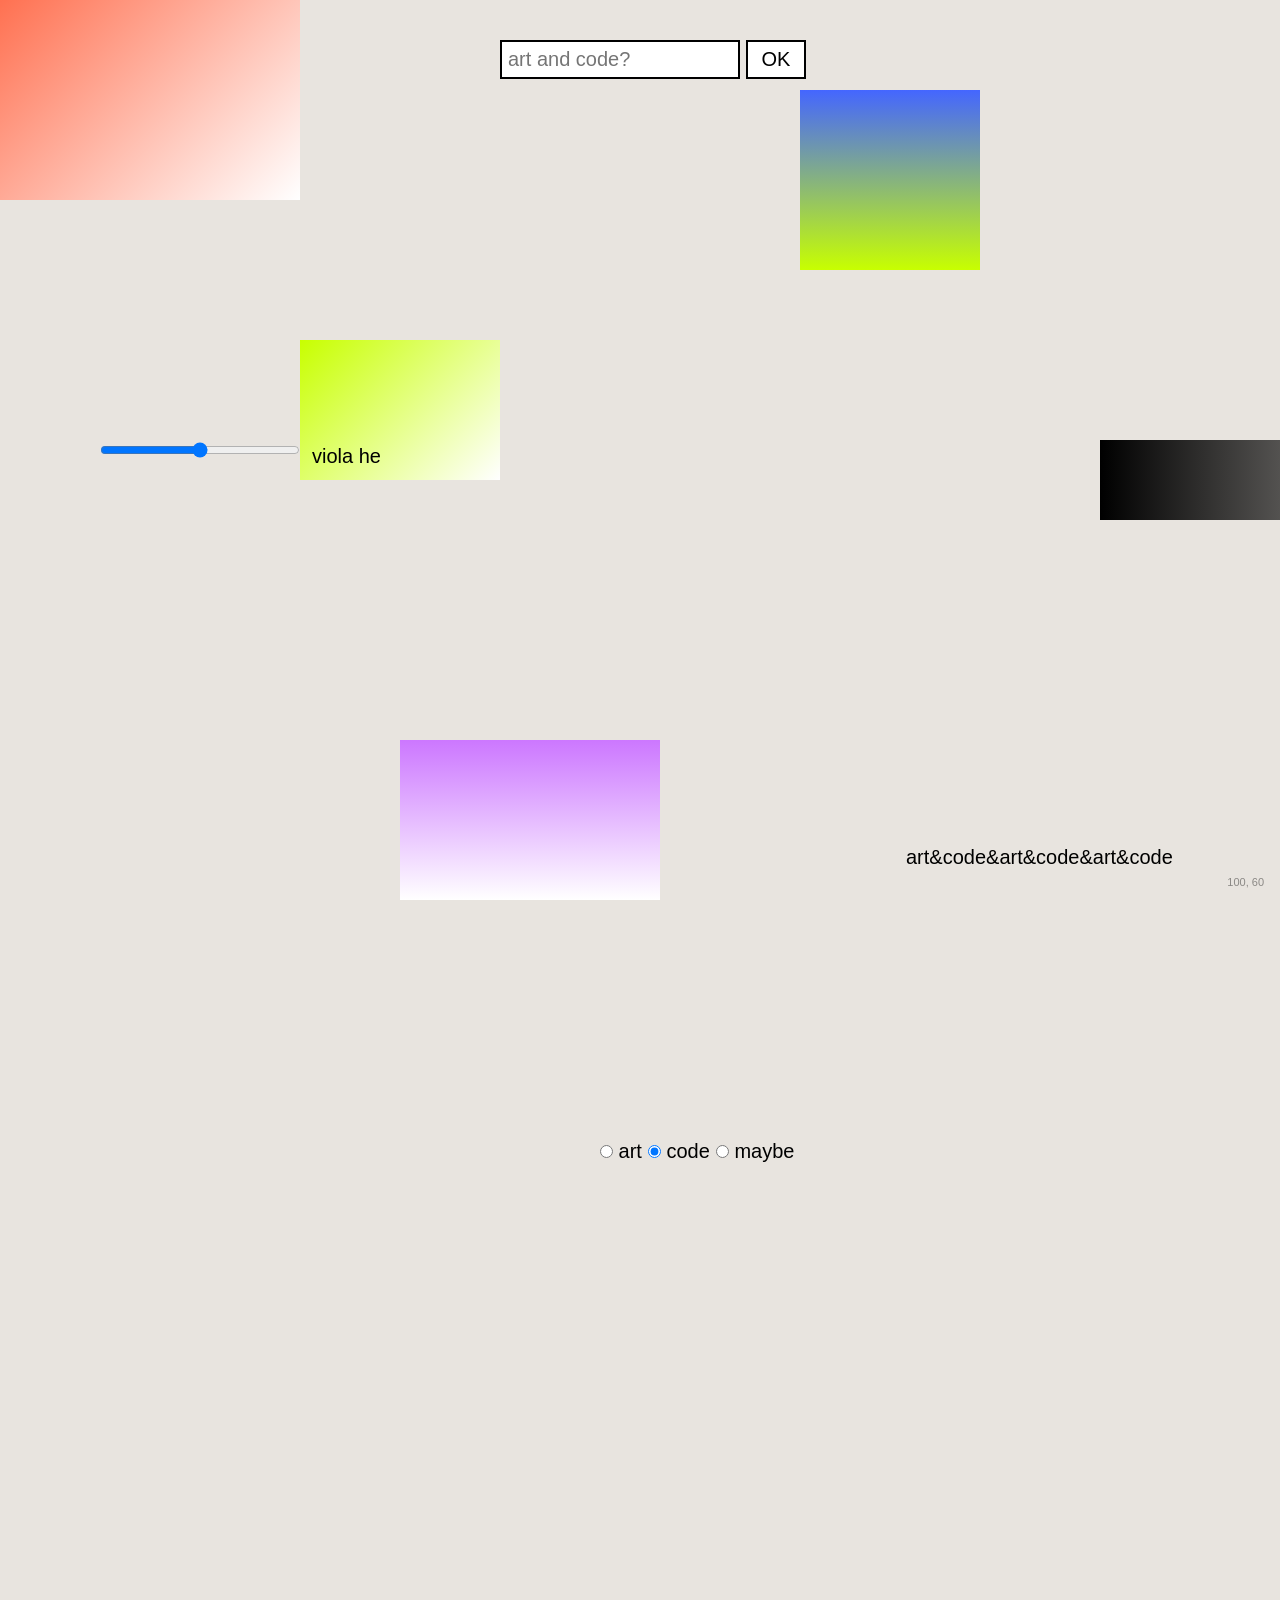
==== index.html @ 9f262c6f "init" ====
<!DOCTYPE html>
<html lang="en">

<head>
    <meta charset="UTF-8">
    <meta name="viewport" content="width=device-width, initial-scale=1.0">
    <title>Y12 Art &amp; Code</title>
    <link rel="stylesheet" href="style/shared.css">
    <link rel="stylesheet" href="style/styles.css">
</head>

<body>

    <div id="coords">0, 0</div>
    <div id="canvas">
        <div id="block-1"></div>
        <div id="block-2"></div>
        <div id="block-3"></div>
        <div id="block-4"></div>
        <div id="block-5"></div>
        <div id="block-6"></div>
        <div id="block-7"></div>

        <form id="form-search" onsubmit="return false">
            <input type="text" placeholder="art and code?">
            <button>OK</button>
        </form>
        <form id="form-select" onsubmit="return false">
            <select>
                <option>art</option>
                <option>code</option>
                <option>both</option>
                <option>neither</option>
                <option>???</option>
            </select>
        </form>

        <div id="slider">
            <input type="range" min="0" max="100" value="50">
        </div>

        <div id="checkboxes">
            <label><input type="checkbox"> art &amp; code</label>
            <label><input type="checkbox" checked> art &amp; code</label>
            <label><input type="checkbox"> art &amp; code</label>
        </div>

        <div id="radios">
            <label><input type="radio" name="r1"> art</label>
            <label><input type="radio" name="r1" checked> code</label>
            <label><input type="radio" name="r1"> maybe</label>
        </div>

        <form id="form-note" onsubmit="return false">
            <textarea placeholder="leave a message"></textarea>
        </form>

        <button id="btn-ok">OK (red)</button>

        <div id="quote">
            <input type="text" value="art&code&art&code&art&code" readonly>
        </div>

    </div>

    <script src="script.js"></script>

</body>

</html>
---- style/shared.css ----
#backlink {
    background-color: yellowgreen;
}
---- style/styles.css ----
*,
*::before,
*::after {
    margin: 0;
    padding: 0;
    box-sizing: border-box;
}

:root {
    --bg: #e8e4df;
    --fg: #000000;
    --canvas-w: 4000;
    --canvas-h: 3000;
}

html,
body {
    height: 100%;
    overflow: hidden;
    background: var(--bg);
    color: var(--fg);
    font-family: Arial, Helvetica, sans-serif;
    font-size: 20px;
    cursor: grab;
}

body:active {
    cursor: grabbing;
}

#canvas {
    position: absolute;
    width: calc(var(--canvas-w) * 1px);
    height: calc(var(--canvas-h) * 1px);
    will-change: transform;
}

.plot {
    position: absolute;
    width: 200px;
    height: 140px;
    display: flex;
    align-items: flex-end;
    padding: 12px;
    cursor: grab;
    transition: box-shadow 0.2s;
}

.plot .resize-handle {
    position: absolute;
    right: 0;
    bottom: 0;
    width: 14px;
    height: 14px;
    cursor: nwse-resize;
}

.plot:active {
    cursor: grabbing;
}

.plot:hover {
    box-shadow: 0 0 70px var(--accent, #ccc);
}

.plot a {
    color: var(--fg);
    text-decoration: none;
}

#coords {
    position: fixed;
    bottom: 12px;
    right: 16px;
    font-size: 11px;
    opacity: 0.4;
    z-index: 1000;
    font-variant-numeric: tabular-nums;
}

#block-1 {
    position: absolute;
    left: 80px;
    top: 60px;
    width: 320px;
    height: 200px;
    background: linear-gradient(135deg, #ff6b4a, #fff);
}

#block-2 {
    position: absolute;
    left: 900px;
    top: 150px;
    width: 180px;
    height: 180px;
    background: linear-gradient(to bottom, #4466ff, #c8ff00);
}

#block-3 {
    position: absolute;
    left: 1600px;
    top: 80px;
    width: 400px;
    height: 140px;
    background: linear-gradient(to right, #e8e4df, #ff99cc, #e8e4df);
}

#block-4 {
    position: absolute;
    left: 2600px;
    top: 1100px;
    width: 160px;
    height: 400px;
    background: linear-gradient(to bottom, #c8ff00, transparent);
}

#block-5 {
    position: absolute;
    left: 500px;
    top: 800px;
    width: 260px;
    height: 160px;
    background: linear-gradient(180deg, #cc77ff, #fff);
}

#block-6 {
    position: absolute;
    left: 3000px;
    top: 200px;
    width: 300px;
    height: 300px;
    background: linear-gradient(to bottom right, #fae9e9, #4466ff);
}

#block-7 {
    position: absolute;
    left: 1200px;
    top: 500px;
    width: 500px;
    height: 80px;
    background: linear-gradient(to right, #000, #e8e4df);
}

#form-search {
    position: absolute;
    left: 600px;
    top: 100px;
}

#form-search input {
    width: 240px;
    padding: 6px;
    font: inherit;
    border: 2px solid #000;
}

#form-search button {
    padding: 6px 14px;
    font: inherit;
    border: 2px solid #000;
    background: #fff;
    cursor: pointer;
}

#form-select {
    position: absolute;
    left: 1400px;
    top: 400px;
}

#form-select select {
    padding: 6px;
    font: inherit;
    border: 2px solid #000;
    background: #fff;
}

#slider {
    position: absolute;
    left: 200px;
    top: 500px;
}

#slider input {
    width: 200px;
}

#checkboxes {
    position: absolute;
    left: 2800px;
    top: 800px;
    display: flex;
    flex-direction: column;
    gap: 6px;
}

#checkboxes label {
    cursor: pointer;
}

#radios {
    position: absolute;
    left: 700px;
    top: 1200px;
    display: flex;
    gap: 6px;
}

#radios label {
    cursor: pointer;
}

#form-note {
    position: absolute;
    left: 2000px;
    top: 1000px;
}

#form-note textarea {
    width: 220px;
    height: 80px;
    padding: 6px;
    font: inherit;
    border: 2px solid #000;
    resize: none;
}

#btn-ok {
    position: absolute;
    left: 3000px;
    top: 1100px;
    padding: 8px 16px;
    font: inherit;
    border: 2px solid #000;
    background: #ff0000;
    cursor: pointer;
}

#quote {
    position: absolute;
    left: 1000px;
    top: 900px;
}

#quote input {
    width: 420px;
    padding: 6px;
    font: inherit;
    border: none;
    background: transparent;
}
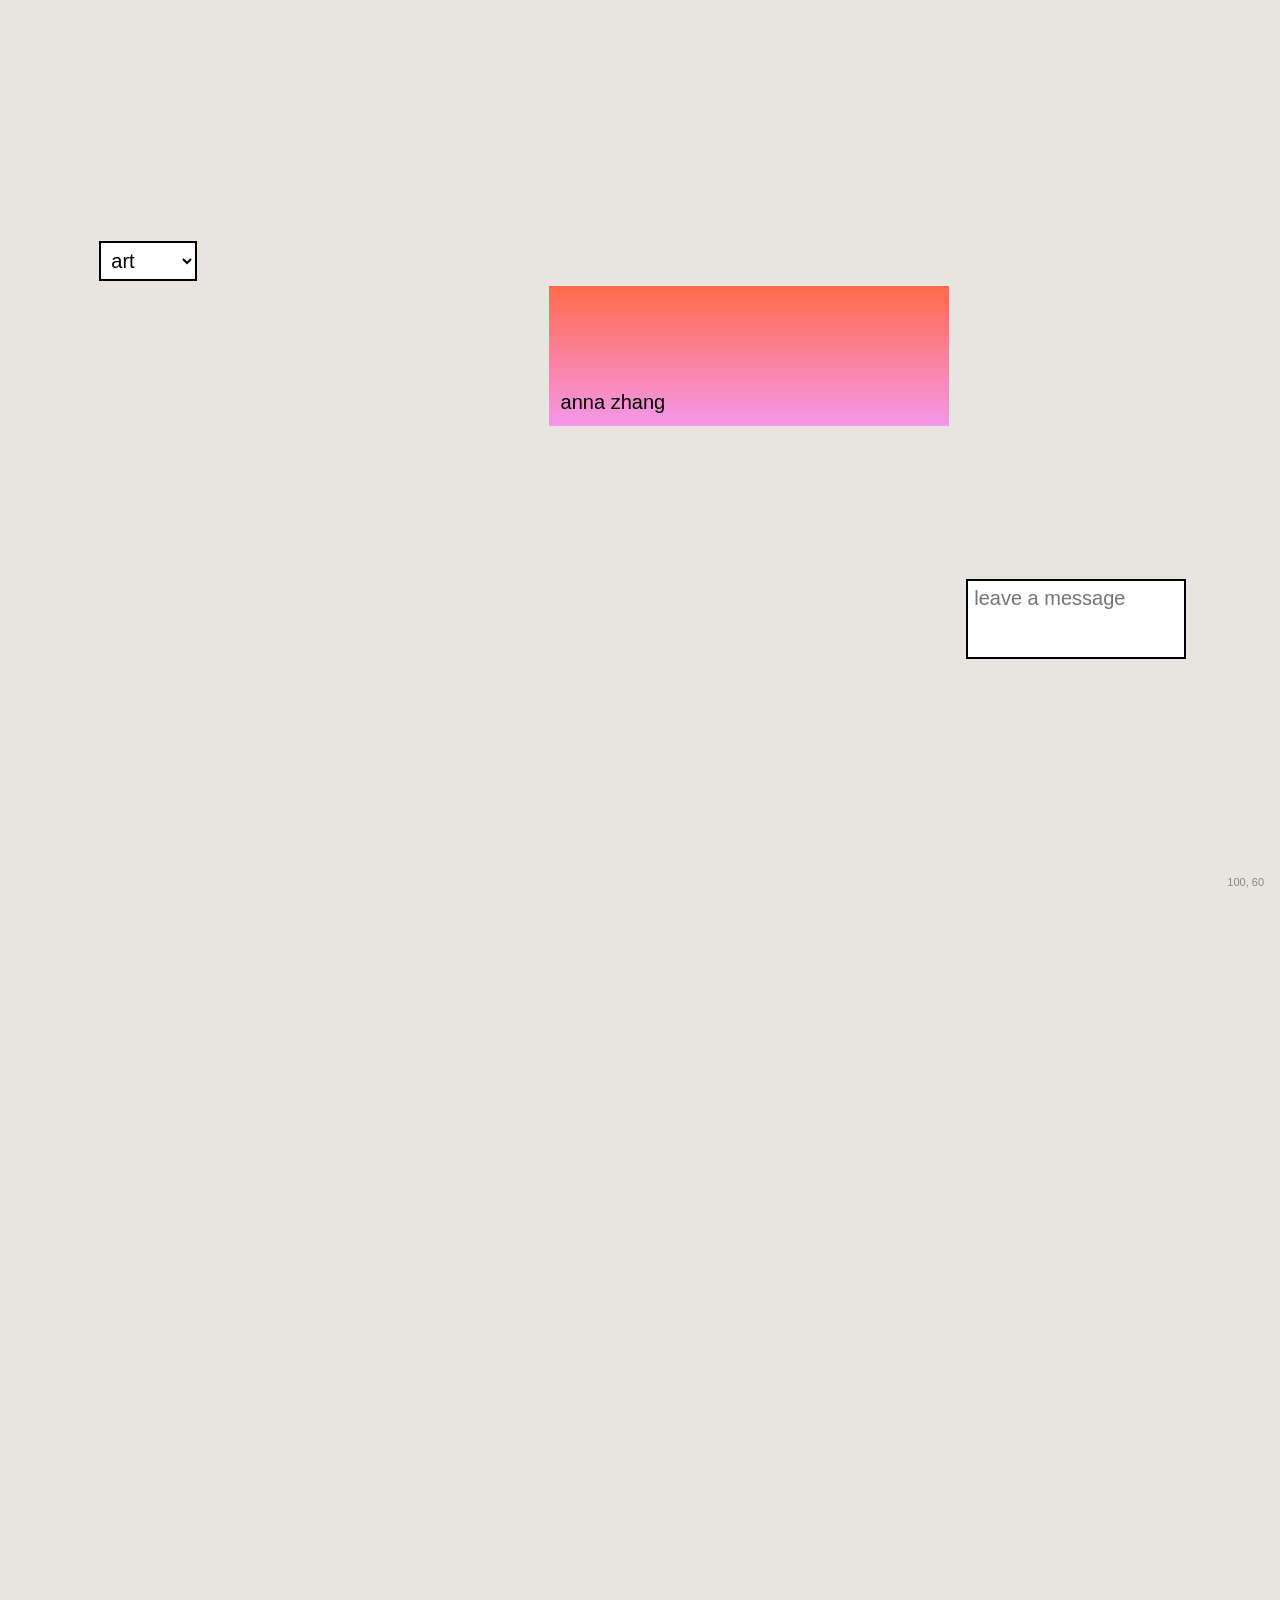
==== commit 1eb883fd: "add scattered class, random positions" ====
--- a/index.html
+++ b/index.html
@@ -13,19 +13,18 @@
 
     <div id="coords">0, 0</div>
     <div id="canvas">
-        <div id="block-1"></div>
+        <!-- <div id="block-1"></div>
         <div id="block-2"></div>
         <div id="block-3"></div>
         <div id="block-4"></div>
         <div id="block-5"></div>
         <div id="block-6"></div>
-        <div id="block-7"></div>
-
-        <form id="form-search" onsubmit="return false">
+        <div id="block-7"></div> -->
+        <form class="scattered" id="form-search" onsubmit="return false">
             <input type="text" placeholder="art and code?">
             <button>OK</button>
         </form>
-        <form id="form-select" onsubmit="return false">
+        <form class="scattered" id="form-select" onsubmit="return false">
             <select>
                 <option>art</option>
                 <option>code</option>
@@ -35,29 +34,29 @@
             </select>
         </form>
 
-        <div id="slider">
+        <div class="scattered" id="slider">
             <input type="range" min="0" max="100" value="50">
         </div>
 
-        <div id="checkboxes">
+        <div class="scattered" id="checkboxes">
             <label><input type="checkbox"> art &amp; code</label>
             <label><input type="checkbox" checked> art &amp; code</label>
             <label><input type="checkbox"> art &amp; code</label>
         </div>
 
-        <div id="radios">
+        <div class="scattered" id="radios">
             <label><input type="radio" name="r1"> art</label>
             <label><input type="radio" name="r1" checked> code</label>
             <label><input type="radio" name="r1"> maybe</label>
         </div>
 
-        <form id="form-note" onsubmit="return false">
+        <form class="scattered" id="form-note" onsubmit="return false">
             <textarea placeholder="leave a message"></textarea>
         </form>
 
-        <button id="btn-ok">OK (red)</button>
+        <button class="scattered" id="btn-ok">OK (red)</button>
 
-        <div id="quote">
+        <div class="scattered" id="quote">
             <input type="text" value="art&code&art&code&art&code" readonly>
         </div>
 
--- a/style/styles.css
+++ b/style/styles.css
@@ -37,8 +37,6 @@
 
 .plot {
     position: absolute;
-    width: 200px;
-    height: 140px;
     display: flex;
     align-items: flex-end;
     padding: 12px;
@@ -78,74 +76,10 @@
     font-variant-numeric: tabular-nums;
 }
 
-#block-1 {
+.scattered {
     position: absolute;
-    left: 80px;
-    top: 60px;
-    width: 320px;
-    height: 200px;
-    background: linear-gradient(135deg, #ff6b4a, #fff);
 }
 
-#block-2 {
-    position: absolute;
-    left: 900px;
-    top: 150px;
-    width: 180px;
-    height: 180px;
-    background: linear-gradient(to bottom, #4466ff, #c8ff00);
-}
-
-#block-3 {
-    position: absolute;
-    left: 1600px;
-    top: 80px;
-    width: 400px;
-    height: 140px;
-    background: linear-gradient(to right, #e8e4df, #ff99cc, #e8e4df);
-}
-
-#block-4 {
-    position: absolute;
-    left: 2600px;
-    top: 1100px;
-    width: 160px;
-    height: 400px;
-    background: linear-gradient(to bottom, #c8ff00, transparent);
-}
-
-#block-5 {
-    position: absolute;
-    left: 500px;
-    top: 800px;
-    width: 260px;
-    height: 160px;
-    background: linear-gradient(180deg, #cc77ff, #fff);
-}
-
-#block-6 {
-    position: absolute;
-    left: 3000px;
-    top: 200px;
-    width: 300px;
-    height: 300px;
-    background: linear-gradient(to bottom right, #fae9e9, #4466ff);
-}
-
-#block-7 {
-    position: absolute;
-    left: 1200px;
-    top: 500px;
-    width: 500px;
-    height: 80px;
-    background: linear-gradient(to right, #000, #e8e4df);
-}
-
-#form-search {
-    position: absolute;
-    left: 600px;
-    top: 100px;
-}
 
 #form-search input {
     width: 240px;
@@ -162,12 +96,6 @@
     cursor: pointer;
 }
 
-#form-select {
-    position: absolute;
-    left: 1400px;
-    top: 400px;
-}
-
 #form-select select {
     padding: 6px;
     font: inherit;
@@ -175,20 +103,11 @@
     background: #fff;
 }
 
-#slider {
-    position: absolute;
-    left: 200px;
-    top: 500px;
-}
-
 #slider input {
     width: 200px;
 }
 
 #checkboxes {
-    position: absolute;
-    left: 2800px;
-    top: 800px;
     display: flex;
     flex-direction: column;
     gap: 6px;
@@ -199,21 +118,12 @@
 }
 
 #radios {
-    position: absolute;
-    left: 700px;
-    top: 1200px;
     display: flex;
     gap: 6px;
 }
 
 #radios label {
     cursor: pointer;
-}
-
-#form-note {
-    position: absolute;
-    left: 2000px;
-    top: 1000px;
 }
 
 #form-note textarea {
@@ -226,20 +136,11 @@
 }
 
 #btn-ok {
-    position: absolute;
-    left: 3000px;
-    top: 1100px;
     padding: 8px 16px;
     font: inherit;
     border: 2px solid #000;
     background: #ff0000;
     cursor: pointer;
-}
-
-#quote {
-    position: absolute;
-    left: 1000px;
-    top: 900px;
 }
 
 #quote input {
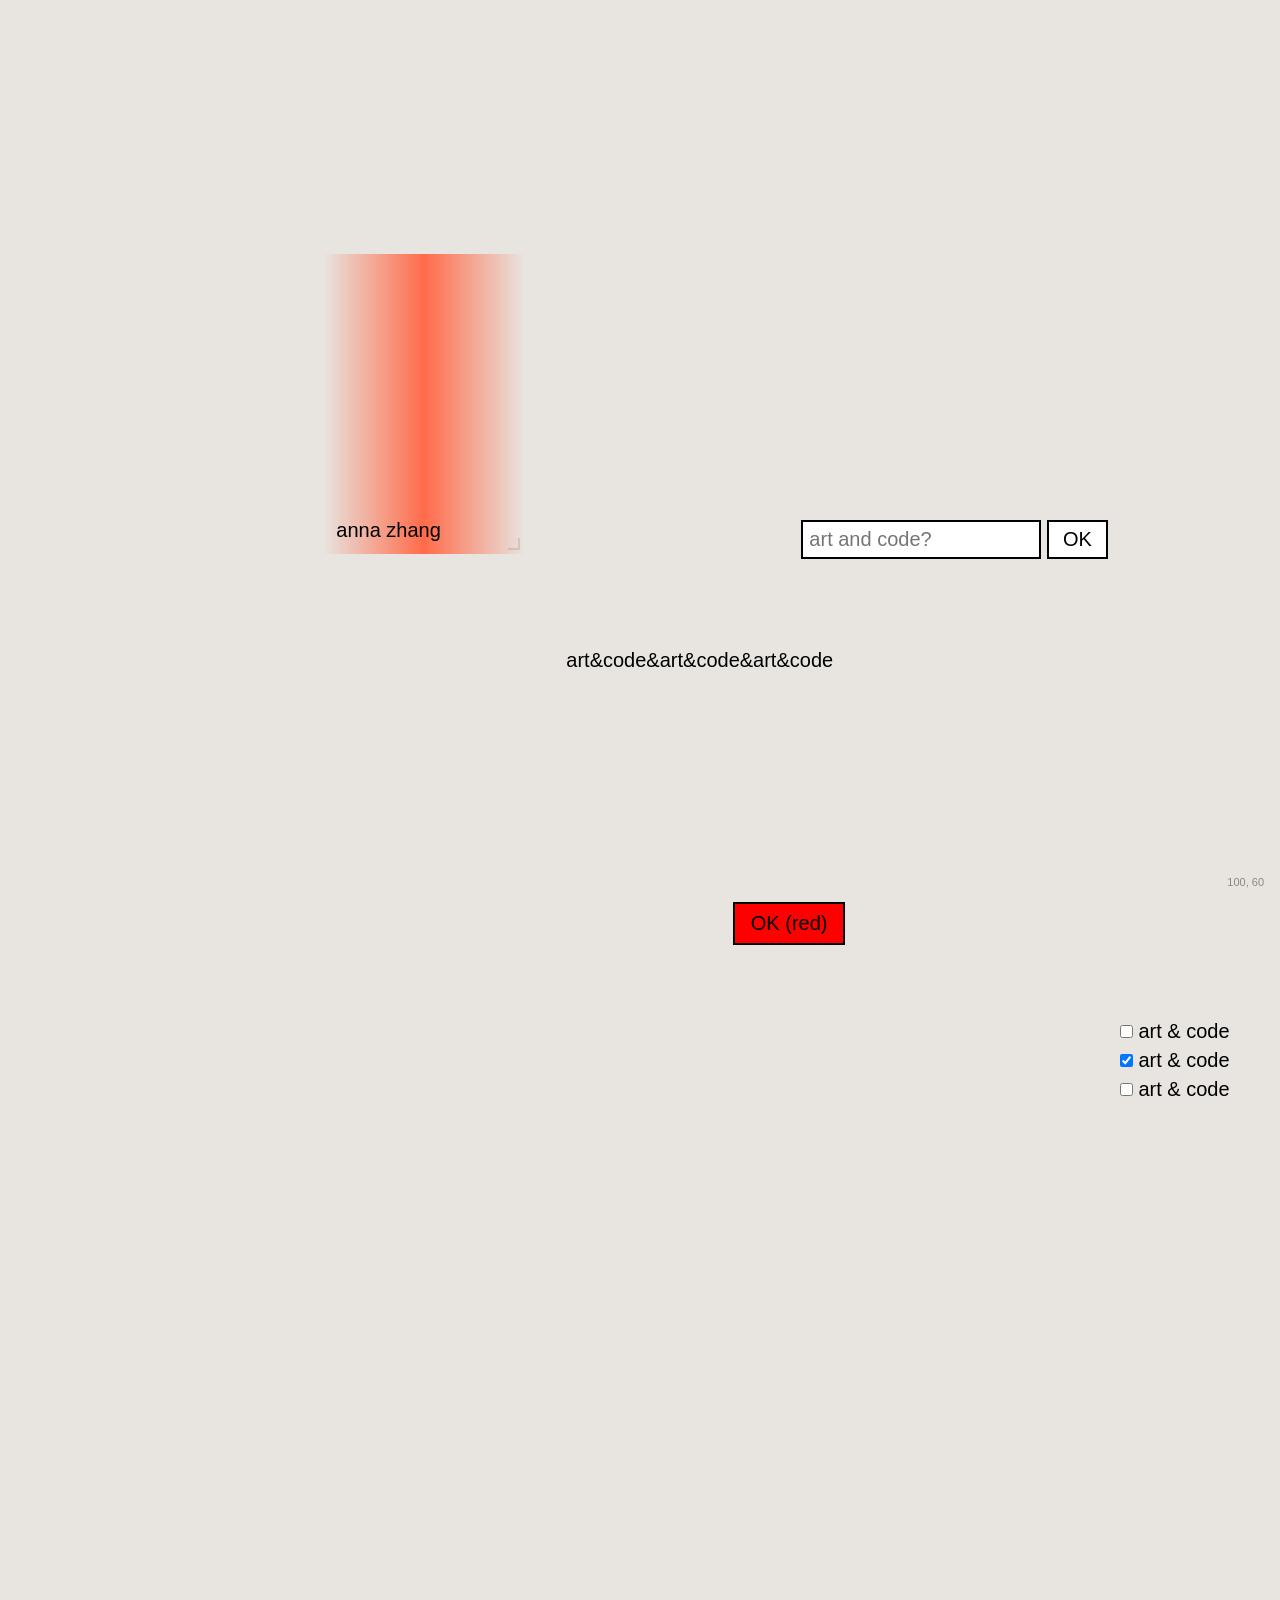
==== commit 34fa120a: "fix resize handle + input" ====
--- a/index.html
+++ b/index.html
@@ -57,7 +57,7 @@
         <button class="scattered" id="btn-ok">OK (red)</button>
 
         <div class="scattered" id="quote">
-            <input type="text" value="art&code&art&code&art&code" readonly>
+            <input type="text" value="art&code&art&code&art&code">
         </div>
 
     </div>
--- a/style/styles.css
+++ b/style/styles.css
@@ -28,6 +28,13 @@
     cursor: grabbing;
 }
 
+body.is-dragging,
+body.is-dragging * {
+    user-select: none;
+    -webkit-user-select: none;
+    cursor: grabbing !important;
+}
+
 #canvas {
     position: absolute;
     width: calc(var(--canvas-w) * 1px);
@@ -46,11 +53,19 @@
 
 .plot .resize-handle {
     position: absolute;
-    right: 0;
-    bottom: 0;
-    width: 14px;
-    height: 14px;
+    right: 4px;
+    bottom: 4px;
+    width: 12px;
+    height: 12px;
     cursor: nwse-resize;
+    border-right: 2px solid var(--fg);
+    border-bottom: 2px solid var(--fg);
+    opacity: 0.1;
+    transition: opacity 0.1s;
+}
+
+.plot:hover .resize-handle {
+    opacity: 0.5;
 }
 
 .plot:active {
